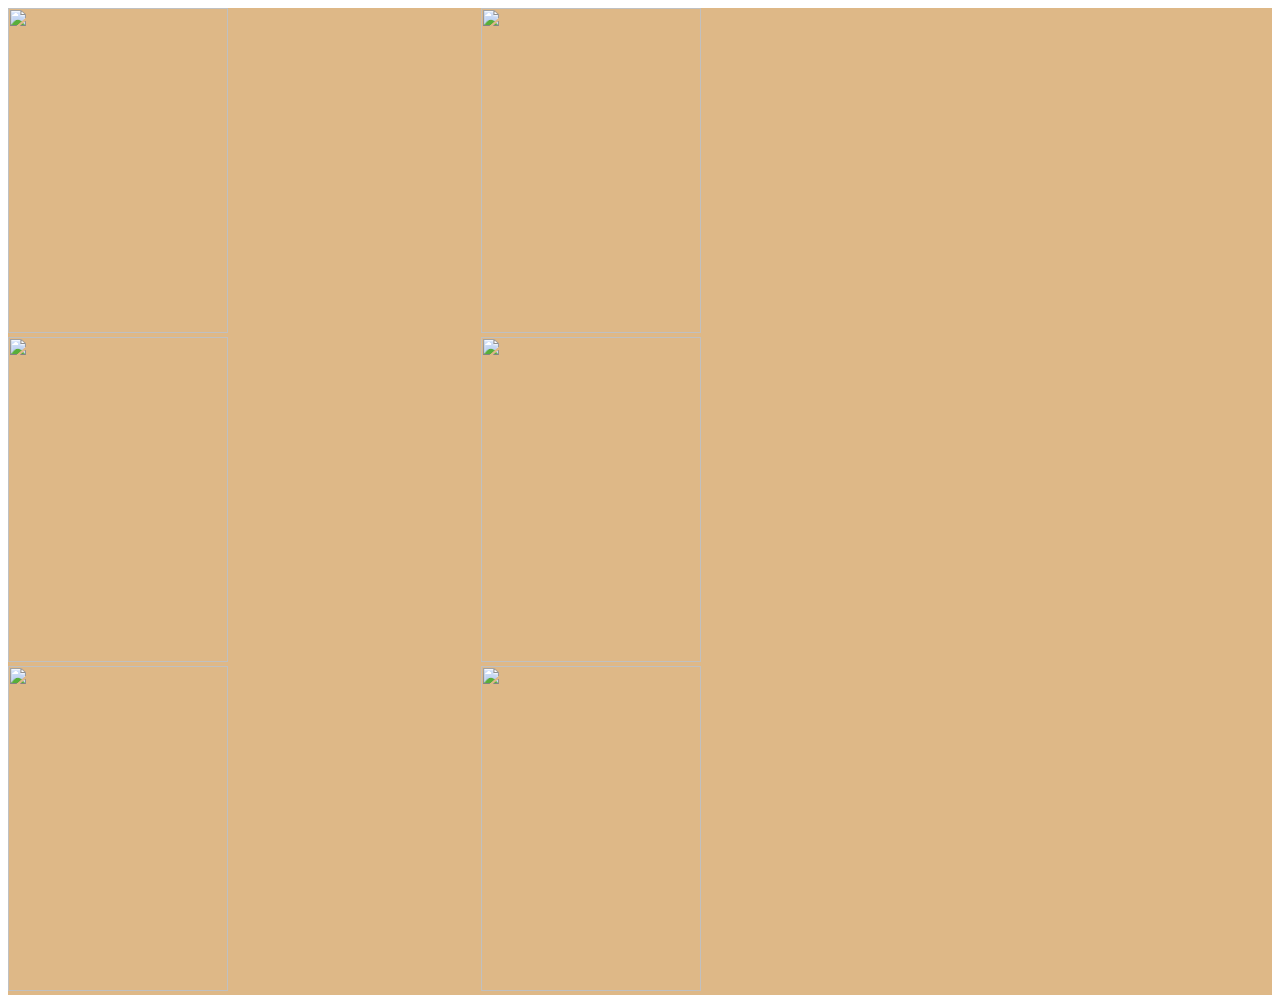
==== game.html @ 7f23226f "Initial development, base game set up." ====
<!DOCTYPE html>
<html lang="en">
<head>
    <meta charset="UTF-8">
    <title>Lets go!</title>
    <link rel="stylesheet" href="styles/start.css">
</head>
<body>
<script src="scripts/rockPaperScissors.js"></script>
<div class="table">
    <div class="playerChoices">
        <div class="rock"><img src="images/rock.jpg" width="220" height="325" onclick="play('Rock')"></div>
        <div class="paper"><img src="images/paper.jpg" width="220" height="325" onclick="play('Paper')"></div>
        <div class="scissors"><img src="images/scissors.jpg" width="220" height="325" onclick="play('Scissors')"></div>
    </div>
    <div class="results">
        <p class="gameMessage" id="message"></p>
        <button id="newGameButton" class="btn" style="display: none"><a href="game.html">New Game</a> </button>
    </div>
    <div class="aiChoices">
        <div class="ai-rock" id="ai-rock"><img src="images/index.png" width="220" height="325"></div>
        <div class="ai-paper" id="ai-paper"><img src="images/index.png" width="220" height="325"></div>
        <div class="ai-scissors" id="ai-scissors"><img src="images/index.png" width="220" height="325"></div>
    </div>
</div>
</body>
</html>
---- styles/start.css ----
.container {
    position: relative;
    width: 50%;
}

.container img {
    width: 100%;
    height: auto;
}

.container .btn {
    position: absolute;
    top: 50%;
    left: 50%;
    transform: translate(-50%, -50%);
    -ms-transform: translate(-50%, -50%);
    background-color: #555;
    color: white;
    font-size: 16px;
    padding: 12px 24px;
    border: none;
    cursor: pointer;
    border-radius: 5px;
}

.container .btn:hover {
    background-color: black;
}

.table{
    display: flex;
    flex-direction: row;
    background: burlywood;
}

.playerChoices{
    display: flex;
    flex-direction: column;
    padding-right: 10%;
}

.results .gameMessage{
    display: flex;
    padding: 10%;
}
.aiChoices{
    display: flex;
    flex-direction: column;
    padding-left: 10%;
}
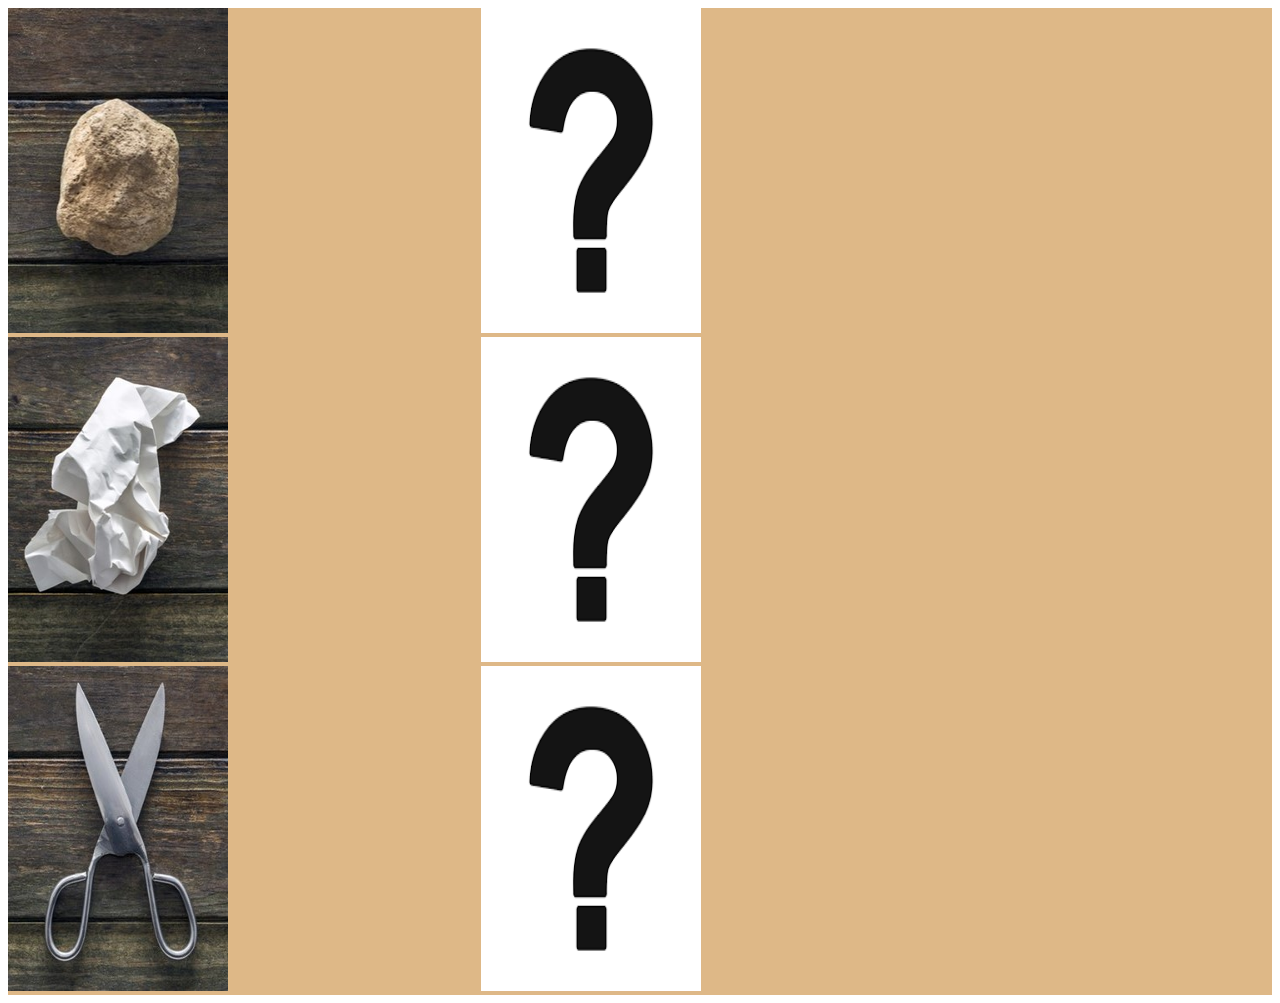
==== commit 938a06c5: "Fixed image switch, AI choice is now displayed" ====
--- a/game.html
+++ b/game.html
@@ -18,9 +18,9 @@
         <button id="newGameButton" class="btn" style="display: none"><a href="game.html">New Game</a> </button>
     </div>
     <div class="aiChoices">
-        <div class="ai-rock" id="ai-rock"><img src="images/index.png" width="220" height="325"></div>
-        <div class="ai-paper" id="ai-paper"><img src="images/index.png" width="220" height="325"></div>
-        <div class="ai-scissors" id="ai-scissors"><img src="images/index.png" width="220" height="325"></div>
+        <div class="ai-rock"><img src="images/index.png" width="220" height="325" id="ai-rock"></div>
+        <div class="ai-paper"><img src="images/index.png" width="220" height="325" id="ai-paper"></div>
+        <div class="ai-scissors"><img src="images/index.png" width="220" height="325" id="ai-scissors"></div>
     </div>
 </div>
 </body>
--- a/styles/start.css
+++ b/styles/start.css
@@ -15,13 +15,14 @@
     left: 50%;
     transform: translate(-50%, -50%);
     -ms-transform: translate(-50%, -50%);
-    background-color: #555;
+    background-color: darkgrey;
     color: white;
     font-size: 16px;
     padding: 12px 24px;
     border: none;
     cursor: pointer;
     border-radius: 5px;
+    text-decoration: none;
 }
 
 .container .btn:hover {
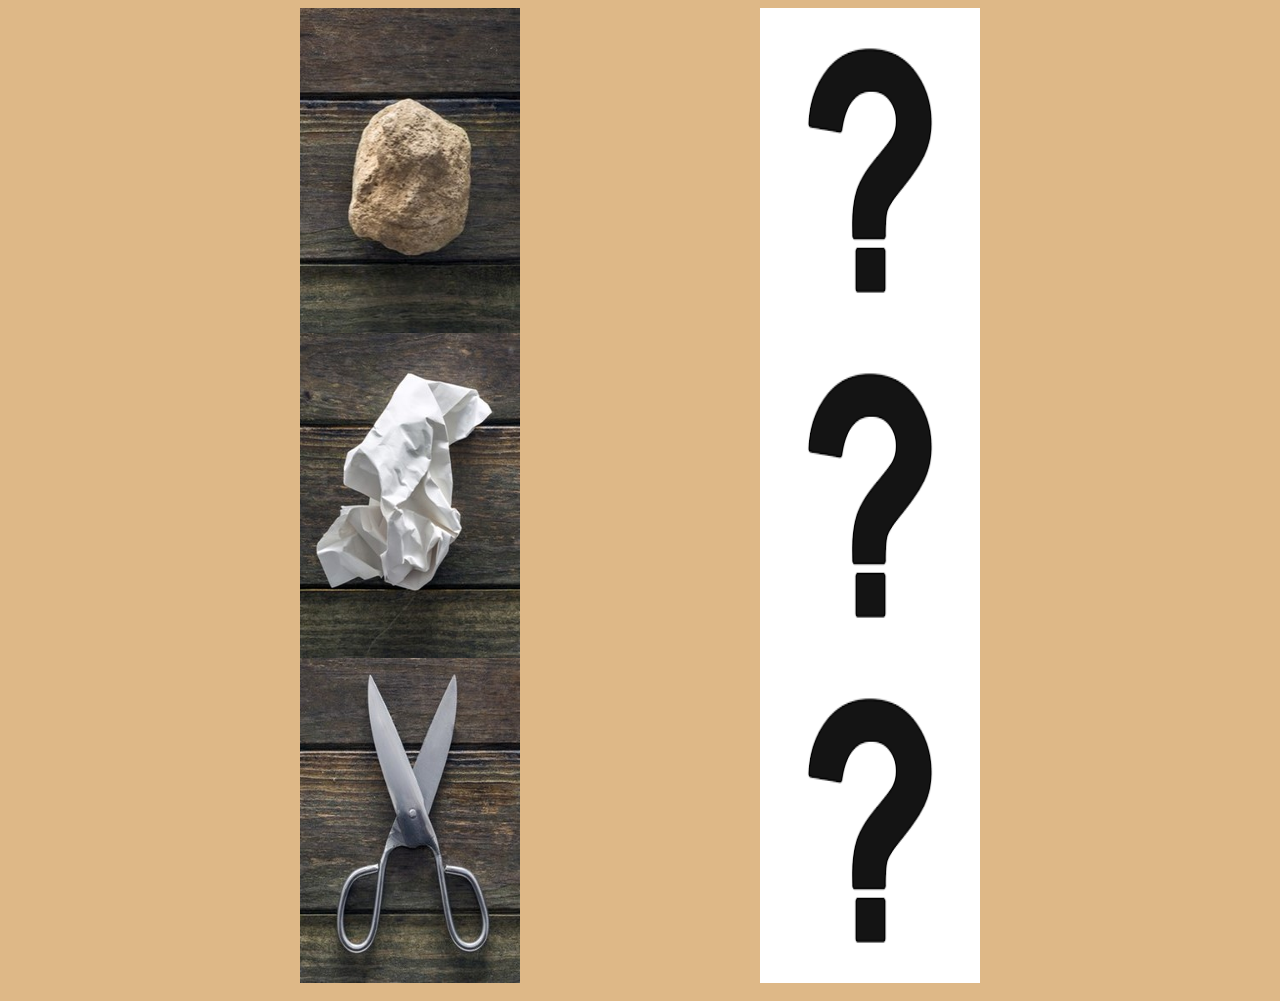
==== commit c676e2df: "Switched to grid layout, moved table to center" ====
--- a/game.html
+++ b/game.html
@@ -14,8 +14,8 @@
         <div class="scissors"><img src="images/scissors.jpg" width="220" height="325" onclick="play('Scissors')"></div>
     </div>
     <div class="results">
-        <p class="gameMessage" id="message"></p>
-        <button id="newGameButton" class="btn" style="display: none"><a href="game.html">New Game</a> </button>
+        <div><p class="gameMessage" id="message"></p></div>
+        <button id="newGameButton" class="newgamebtn" style="display: none"><a href="game.html">New Game</a> </button>
     </div>
     <div class="aiChoices">
         <div class="ai-rock"><img src="images/index.png" width="220" height="325" id="ai-rock"></div>
--- a/styles/start.css
+++ b/styles/start.css
@@ -1,20 +1,30 @@
-
+html{
+    background: burlywood;
+}
 .container {
     position: relative;
     width: 50%;
+    margin-left: auto;
+    margin-right: auto;
+    display: flex;
+    justify-content: center;
+    align-items: center;
 }
 
-.container img {
+
+img {
+    display: grid;
+    justify-content: center;
+    align-items: center;
     width: 100%;
-    height: auto;
 }
 
-.container .btn {
+.btn{
     position: absolute;
     top: 50%;
     left: 50%;
     transform: translate(-50%, -50%);
-    -ms-transform: translate(-50%, -50%);
+    /*ms-transform: translate(-50%, -50%);*/
     background-color: darkgrey;
     color: white;
     font-size: 16px;
@@ -25,28 +35,35 @@
     text-decoration: none;
 }
 
-.container .btn:hover {
+btn:hover {
     background-color: black;
 }
+.newgamebtn{
+    margin:0 auto;
+    display:block;
+    text-align:center;
+}
 
+.newgamebtn:hover{
+    background-color: sandybrown;
+}
 .table{
-    display: flex;
-    flex-direction: row;
+    display: grid;
+    grid-template-columns: repeat(3, 220px);
+    margin: fill auto;
     background: burlywood;
+    gap: 10px;
+    justify-content: center;
 }
 
 .playerChoices{
-    display: flex;
-    flex-direction: column;
-    padding-right: 10%;
+    padding-bottom: 10px;
 }
 
 .results .gameMessage{
-    display: flex;
+    display: grid;
     padding: 10%;
 }
 .aiChoices{
-    display: flex;
-    flex-direction: column;
-    padding-left: 10%;
+    padding-bottom: 10px;
 }
